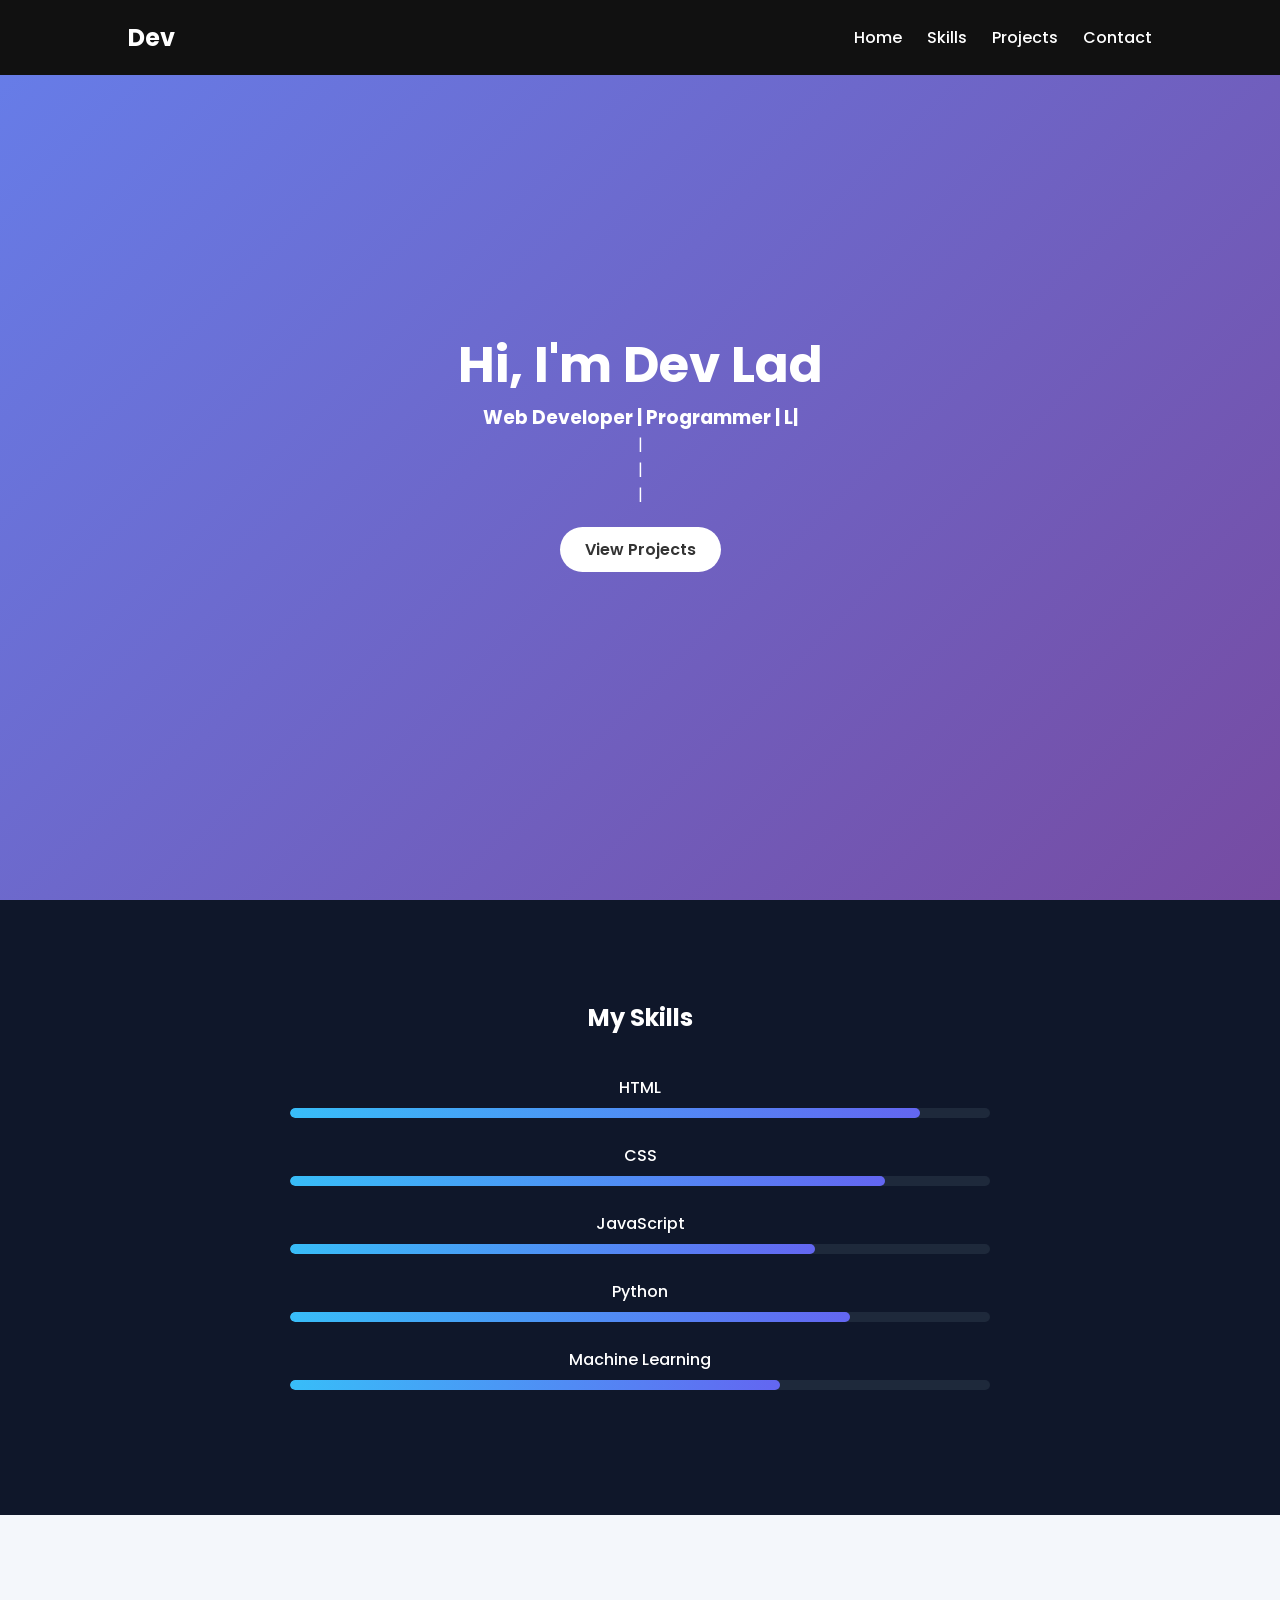
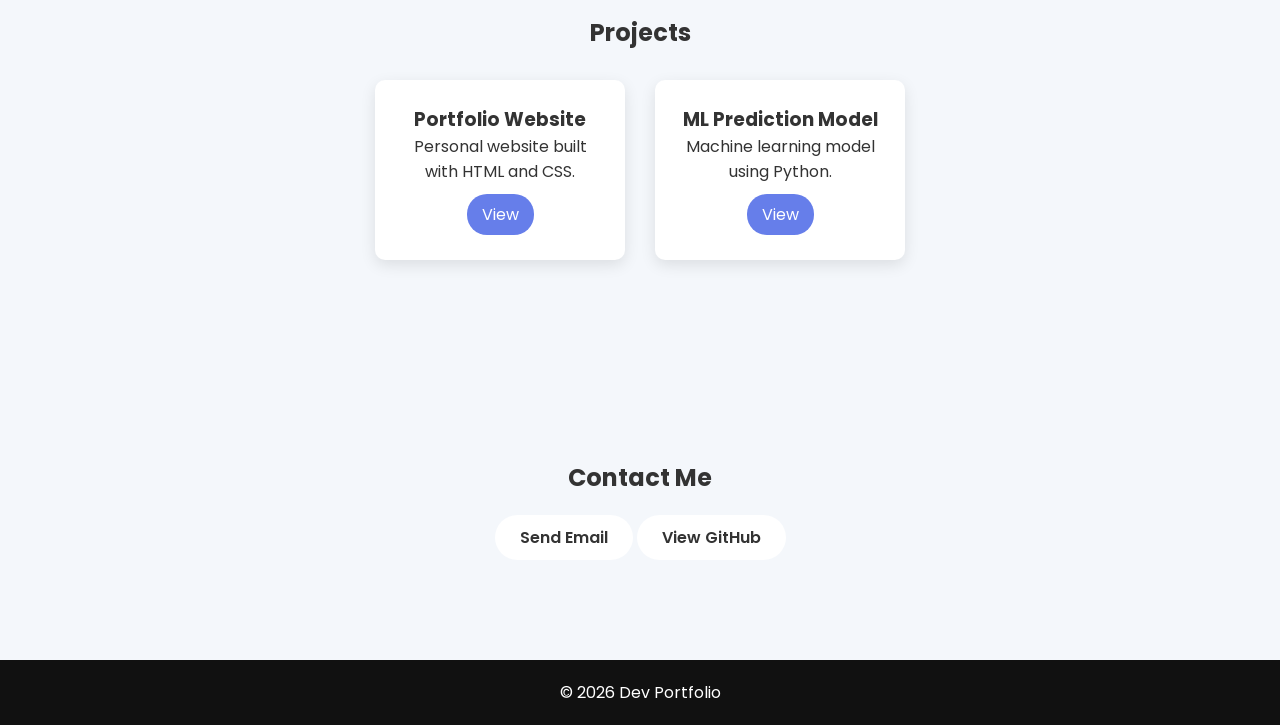
==== index.html @ d798d5e1 "Add files via upload" ====
<!DOCTYPE html>
<html lang="en">
<head>
<meta charset="UTF-8">
<meta name="viewport" content="width=device-width, initial-scale=1.0">
<title>Dev | Portfolio</title>

<link rel="stylesheet" href="style.css">

<link href="https://fonts.googleapis.com/css2?family=Poppins:wght@300;400;600&display=swap" rel="stylesheet">
</head>

<body>

<header>
<nav>
<h2 class="logo">Dev</h2>

<ul>
<li><a href="#home">Home</a></li>
<li><a href="#skills">Skills</a></li>
<li><a href="#projects">Projects</a></li>
<li><a href="#contact">Contact</a></li>
</ul>

</nav>
</header>

<section class="hero" id="home">

<div class="hero-text">
<h1>Hi, I'm Dev Lad</h1>
<h3 id="typing-title"></h3>
<p id="typing-text1"></p>
<p id="typing-text2"></p>
<p id="typing-text3"></p>
<a href="#projects" class="btn">View Projects</a>
</div>

</section>

<section id="skills">

<h2>My Skills</h2>

<div class="skills-container">

<div class="skill-box">
<p>HTML</p>
<div class="skill-bar">
<span style="width:90%"></span>
</div>
</div>

<div class="skill-box">
<p>CSS</p>
<div class="skill-bar">
<span style="width:85%"></span>
</div>
</div>

<div class="skill-box">
<p>JavaScript</p>
<div class="skill-bar">
<span style="width:75%"></span>
</div>
</div>

<div class="skill-box">
<p>Python</p>
<div class="skill-bar">
<span style="width:80%"></span>
</div>
</div>

<div class="skill-box">
<p>Machine Learning</p>
<div class="skill-bar">
<span style="width:70%"></span>
</div>
</div>

</div>

</section>

<section id="projects">

<h2>Projects</h2>

<div class="projects-container">

<div class="project-card">
<h3>Portfolio Website</h3>
<p>Personal website built with HTML and CSS.</p>
<a href="https://github.com/DevLad0106/DevLad_PortfolioWebsite">View</a>
</div>

<div class="project-card">
<h3>ML Prediction Model</h3>
<p>Machine learning model using Python.</p>
<a href="#">View</a>
</div>

</div>

</section>

<section id="contact">

<h2>Contact Me</h2>

<a href="mailto:devlad0106@gmail.com" class="btn">Send Email</a>
<a href="https://github.com/DevLad0106" target="_blank" class="btn">View GitHub</a>
</section>

<script src="script.js"></script>

<footer>

<p>© 2026 Dev Portfolio</p>

</footer>

</body>
</html>
---- style.css ----
*{
margin:0;
padding:0;
box-sizing:border-box;
font-family:'Poppins',sans-serif;
}

html{
scroll-behavior:smooth;
}

body{
background:#f4f7fb;
color:#333;
}

header{
background:#111;
padding:20px 10%;
position:fixed;
width:100%;
}

nav{
display:flex;
justify-content:space-between;
align-items:center;
}

nav ul{
display:flex;
list-style:none;
}

nav ul li{
margin-left:25px;
}

nav a{
color:white;
text-decoration:none;
font-weight:500;
}

.logo{
color:white;
}

.hero{
height:100vh;
display:flex;
justify-content:center;
align-items:center;
text-align:center;
background:linear-gradient(135deg,#667eea,#764ba2);
color:white;
padding:20px;
}

.hero h1{
font-size:50px;
}

.btn{
display:inline-block;
margin-top:20px;
padding:10px 25px;
background:white;
color:#333;
border-radius:25px;
text-decoration:none;
font-weight:600;
}

section{
padding:100px 10%;
text-align:center;
scroll-margin-top:80px;
}

#skills{
background:#0f172a;
color:white;
}

.skills-container{
max-width:700px;
margin:auto;
margin-top:40px;
}

.skill-box{
margin-bottom:25px;
}

.skill-box p{
margin-bottom:8px;
font-weight:500;
}

.skill-bar{
width:100%;
height:10px;
background:#1e293b;
border-radius:20px;
overflow:hidden;
}

.skill-bar span{
display:block;
height:100%;
background:linear-gradient(90deg,#38bdf8,#6366f1);
border-radius:20px;
animation:loadSkill 2s ease-in-out;
}

@keyframes loadSkill{
from{
width:0;
}
}

.projects-container{
display:flex;
justify-content:center;
flex-wrap:wrap;
gap:30px;
margin-top:30px;
}

.project-card{
background:white;
padding:25px;
border-radius:10px;
width:250px;
box-shadow:0 5px 15px rgba(0,0,0,0.1);
}

.project-card a{
display:inline-block;
margin-top:10px;
text-decoration:none;
color:white;
background:#667eea;
padding:8px 15px;
border-radius:20px;
}

footer{
background:#111;
color:white;
text-align:center;
padding:20px;
}

#typing-title::after,
#typing-text1::after,
#typing-text2::after,
#typing-text3::after{
content:"|";
animation:blink 1s infinite;
}

@keyframes blink{
0%{opacity:1;}
50%{opacity:0;}
100%{opacity:1;}
}
@media(max-width:768px){

nav ul{
flex-direction:column;
}

.hero h1{
font-size:35px;
}

.projects-container{
flex-direction:column;
align-items:center;
}

}
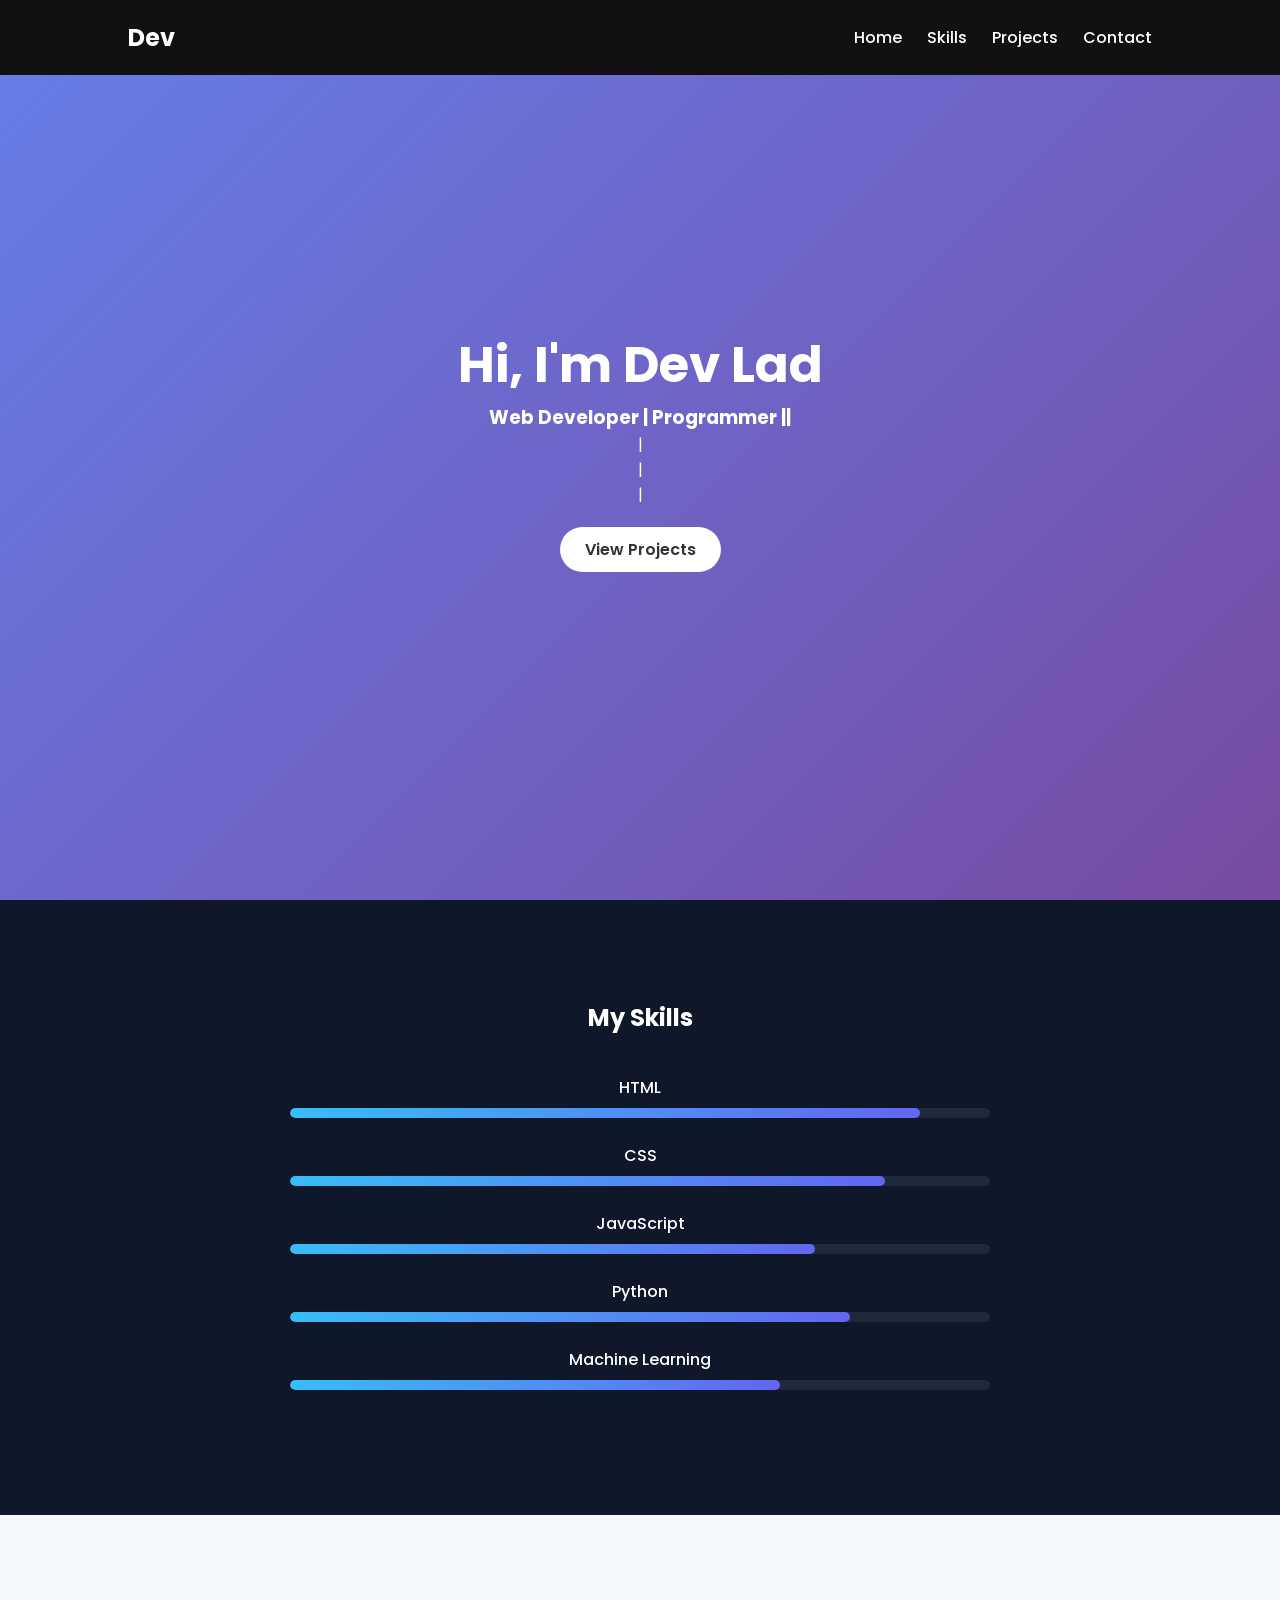
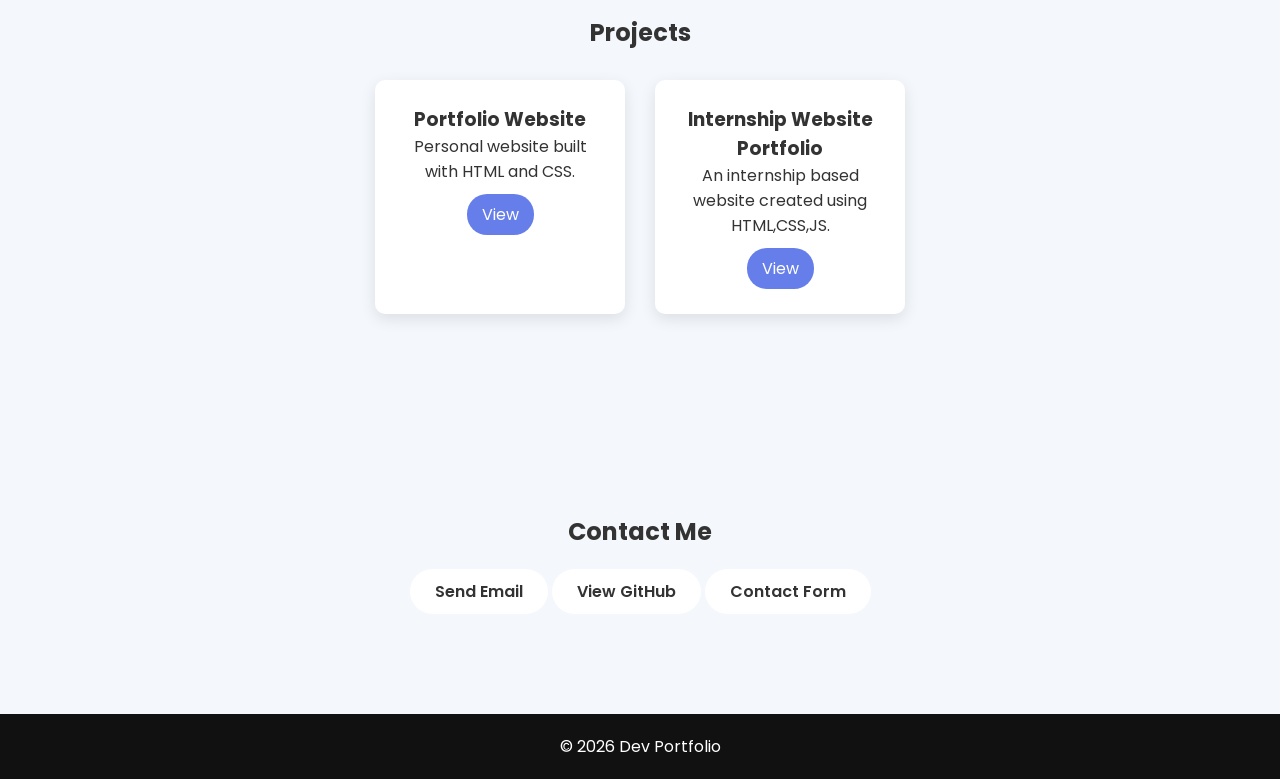
==== commit 7f079d00: "Update index.html" ====
--- a/index.html
+++ b/index.html
@@ -97,9 +97,9 @@
 </div>
 
 <div class="project-card">
-<h3>ML Prediction Model</h3>
-<p>Machine learning model using Python.</p>
-<a href="#">View</a>
+<h3>Internship Website Portfolio</h3>
+<p>An internship based website created using HTML,CSS,JS.</p>
+<a href="https://github.com/DevLad0106/DevLad_InternshipPortfolio">View</a>
 </div>
 
 </div>
@@ -112,6 +112,7 @@
 
 <a href="mailto:devlad0106@gmail.com" class="btn">Send Email</a>
 <a href="https://github.com/DevLad0106" target="_blank" class="btn">View GitHub</a>
+<a href="contact.html" target="_blank" class="btn">Contact Form</a>
 </section>
 
 <script src="script.js"></script>
@@ -123,4 +124,4 @@
 </footer>
 
 </body>
-</html>+</html>
